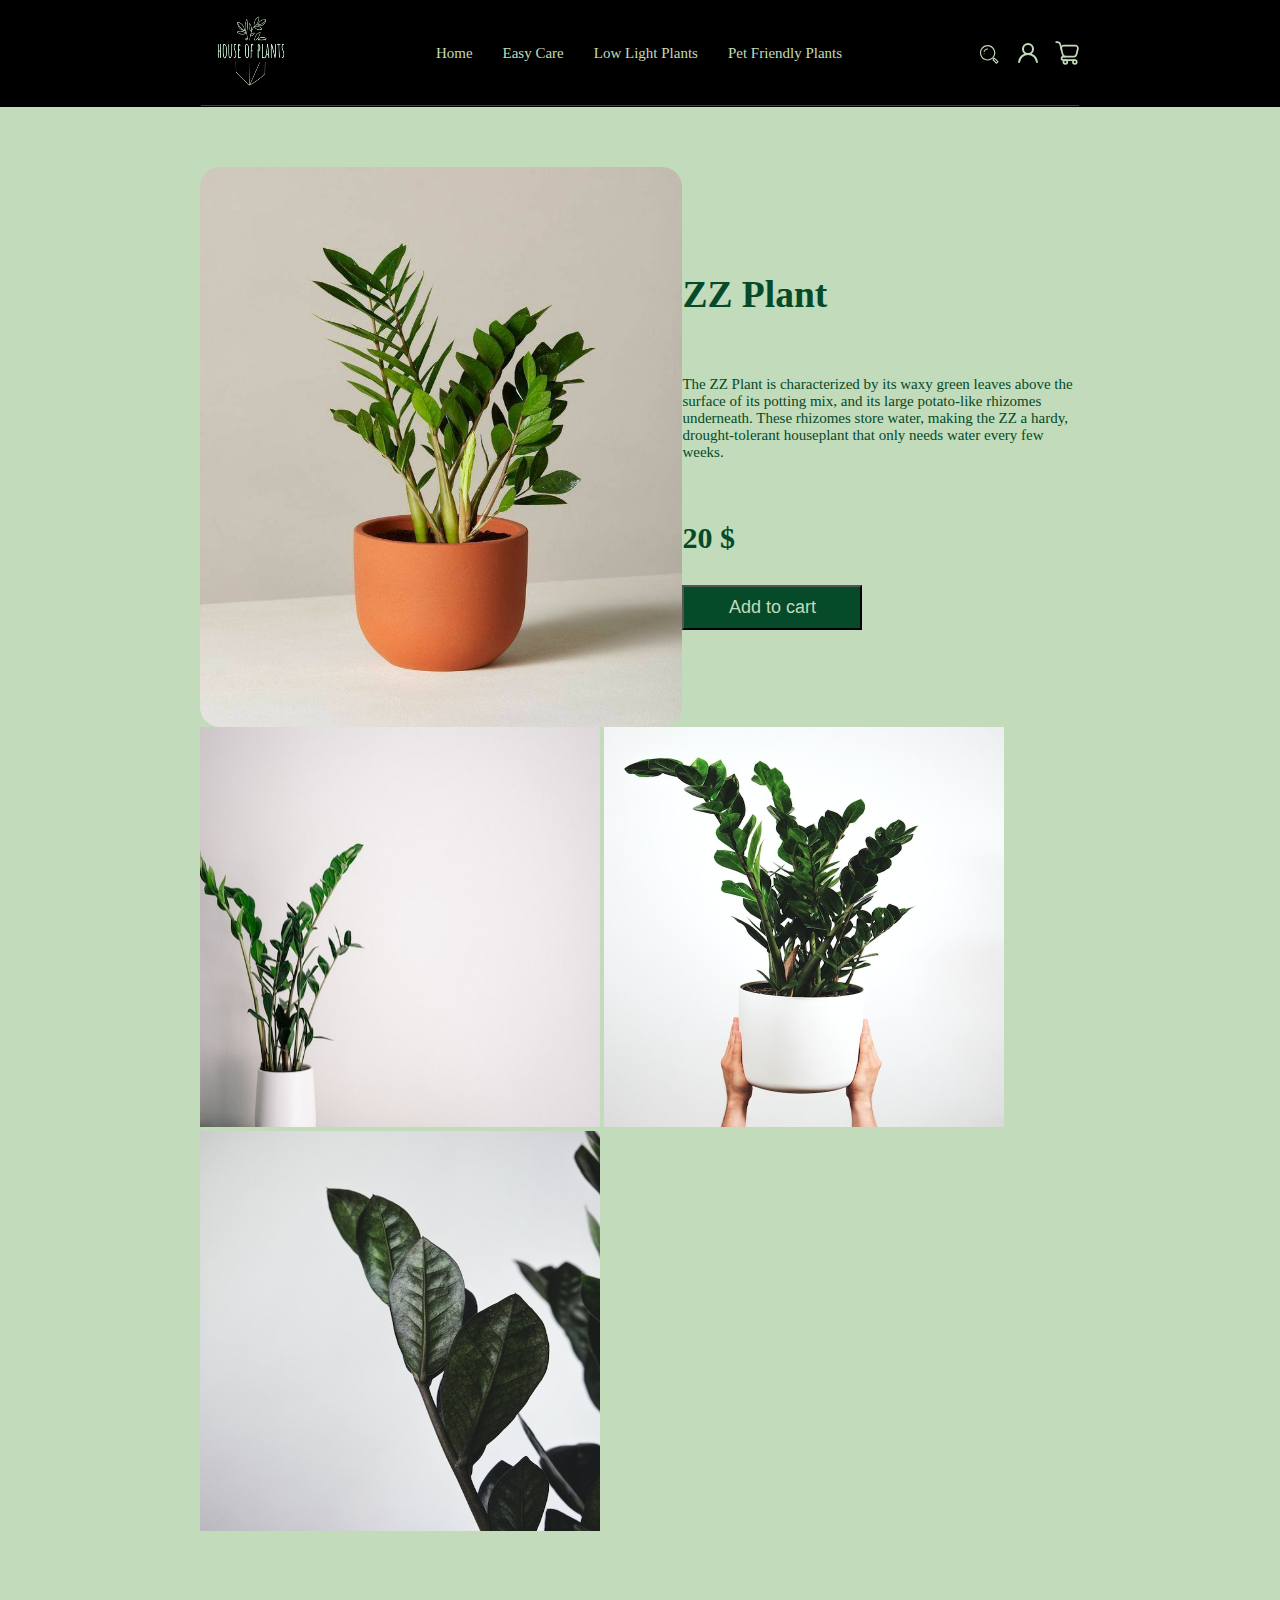
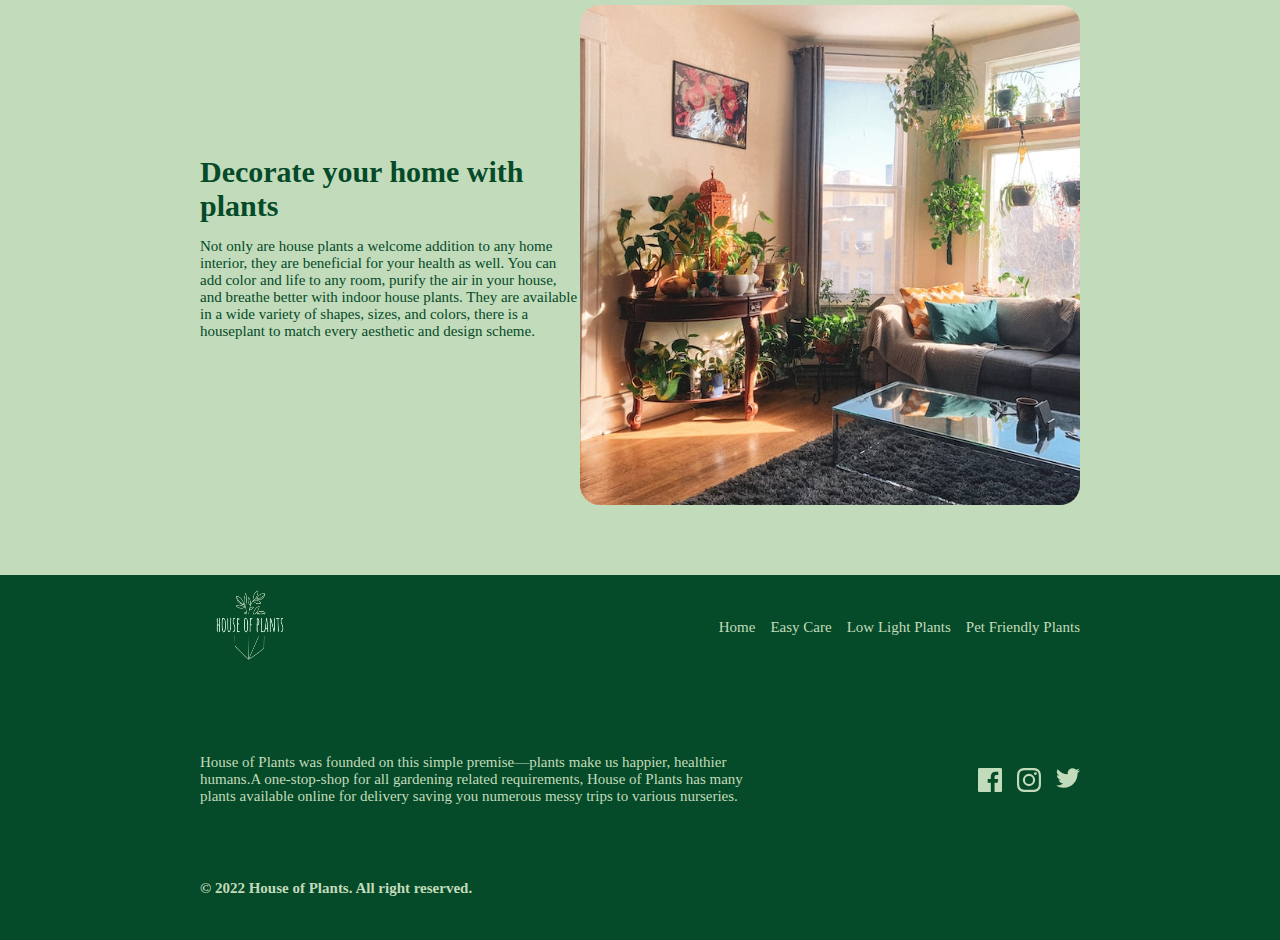
==== product.html @ 85050be7 "product page gallery to be updated" ====
<!DOCTYPE html>
<html lang="en">

<head>
    <meta charset="UTF-8">
    <meta http-equiv="X-UA-Compatible" content="IE=edge">
    <meta name="viewport" content="width=device-width, initial-scale=1.0">
    <title>House of Plants</title>
    <link rel="icon" type="image/png" sizes="32*32" href="/FINAL-PROJECT/images/icons/logo.png">
    <link href="/styles/product/product-desktop.css" rel="stylesheet" />
    <!-- <link href="tablet to be updated" rel="stylesheet" /> -->
    <!-- <link href="mobile to be updated" rel="stylesheet" /> -->
    <script async src="./javascript/productMain.js"></script>
</head>

<body>
    <section class="hero">
        <div class="container">
            <header>
                <a href="#">
                    <img class="logo" src="images/icons/logo.png" alt="logo">
                </a>
                <a href="#" class="hamburger">
                    <img src="./images/icons/icon-hamburger.svg" alt="Menu" />
                </a>
                <nav>
                    <ul>
                        <li><a href="/index.html">Home</a></li>
                        <li>Easy Care</li>
                        <li>Low Light Plants</li>
                        <li>Pet Friendly Plants</li>

                    </ul>
                </nav>
                <div class="shop">
                    <svg xmlns="http://www.w3.org/2000/svg" xmlns:xlink="http://www.w3.org/1999/xlink"
                        viewBox="0 0 24 24" width="24px" height="24px">
                        <g id="surface25410963">
                            <path
                                style=" stroke:none;fill-rule:nonzero;fill:rgb(76.078433%,85.882354%,72.941178%);fill-opacity:1;"
                                d="M 10.613281 4.050781 C 6.394531 4.050781 2.960938 7.519531 2.960938 11.773438 C 2.960938 16.050781 6.394531 19.5 10.613281 19.5 C 12.542969 19.5 14.304688 18.769531 15.65625 17.570312 L 16.085938 18 L 15.695312 18.414062 C 15.46875 18.636719 15.46875 18.992188 15.695312 19.21875 L 19.070312 22.632812 C 19.179688 22.742188 19.3125 22.800781 19.460938 22.800781 C 19.613281 22.800781 19.761719 22.742188 19.855469 22.632812 L 21.355469 21.113281 C 21.5625 20.886719 21.5625 20.53125 21.335938 20.324219 L 17.960938 16.914062 C 17.851562 16.800781 17.71875 16.742188 17.570312 16.742188 C 17.417969 16.742188 17.269531 16.800781 17.175781 16.914062 L 16.78125 17.324219 L 16.351562 16.875 C 17.53125 15.507812 18.261719 13.726562 18.261719 11.773438 C 18.261719 7.519531 14.832031 4.050781 10.613281 4.050781 Z M 10.613281 5.195312 C 14.210938 5.195312 17.136719 8.15625 17.136719 11.792969 C 17.136719 15.429688 14.210938 18.375 10.613281 18.375 C 7.011719 18.375 4.085938 15.429688 4.085938 11.792969 C 4.085938 8.15625 7.011719 5.195312 10.613281 5.195312 Z M 10.632812 7.539062 C 8.851562 7.539062 7.257812 8.679688 6.65625 10.367188 C 6.5625 10.613281 6.695312 10.914062 6.957031 10.988281 C 7.011719 11.007812 7.070312 11.023438 7.125 11.023438 C 7.332031 11.023438 7.519531 10.894531 7.59375 10.6875 C 8.042969 9.394531 9.28125 8.511719 10.632812 8.511719 C 10.894531 8.511719 11.117188 8.289062 11.117188 8.023438 C 11.117188 7.761719 10.894531 7.539062 10.632812 7.539062 Z M 7.070312 12.167969 C 6.804688 12.167969 6.582031 12.375 6.582031 12.65625 L 6.582031 12.730469 C 6.601562 12.992188 6.804688 13.21875 7.085938 13.21875 C 7.351562 13.21875 7.574219 12.992188 7.574219 12.730469 L 7.574219 12.675781 C 7.574219 12.394531 7.367188 12.167969 7.085938 12.167969 Z M 17.585938 18.113281 L 20.175781 20.738281 L 19.460938 21.449219 L 16.875 18.824219 Z M 17.585938 18.113281 " />
                        </g>
                    </svg>
                    <svg xmlns="http://www.w3.org/2000/svg" xmlns:xlink="http://www.w3.org/1999/xlink" width="24px"
                        height="24px">

                        <path fill="#c2dbba"
                            d="M15.71,12.71a6,6,0,1,0-7.42,0,10,10,0,0,0-6.22,8.18,1,1,0,0,0,2,.22,8,8,0,0,1,15.9,0,1,1,0,0,0,1,.89h.11a1,1,0,0,0,.88-1.1A10,10,0,0,0,15.71,12.71ZM12,12a4,4,0,1,1,4-4A4,4,0,0,1,12,12Z"
                            class="color000 svgShape" />

                    </svg>
                    <svg xmlns="http://www.w3.org/2000/svg" xmlns:xlink="http://www.w3.org/1999/xlink" width="24px"
                        height="24px"><svg xmlns="http://www.w3.org/2000/svg" width="24px" height="24px"
                            data-name="Layer 2" viewBox="0 0 35 35">
                            <path fill="#c2dbba"
                                d="M27.47,23.93H14.92A5.09,5.09,0,0,1,10,20L8,11.87a5.11,5.11,0,0,1,5-6.32h16.5a5.11,5.11,0,0,1,5,6.32l-2,8.15A5.1,5.1,0,0,1,27.47,23.93ZM12.94,8.05a2.62,2.62,0,0,0-2.54,3.23l2,8.15a2.6,2.6,0,0,0,2.54,2H27.47a2.6,2.6,0,0,0,2.54-2l2-8.15a2.61,2.61,0,0,0-2.54-3.23Z"
                                class="color000 svgShape" />
                            <path fill="#c2dbba"
                                d="M9.46 14a1.25 1.25 0 0 1-1.21-1L6.46 5.23A3.21 3.21 0 0 0 3.32 2.75H1.69a1.25 1.25 0 0 1 0-2.5H3.32A5.71 5.71 0 0 1 8.9 4.66l1.78 7.77a1.24 1.24 0 0 1-.93 1.5A1.43 1.43 0 0 1 9.46 14zM15.11 34.75a4 4 0 1 1 4-4A4 4 0 0 1 15.11 34.75zm0-5.54a1.52 1.52 0 1 0 1.52 1.52A1.52 1.52 0 0 0 15.11 29.21zM28.93 34.75a4 4 0 1 1 4-4A4 4 0 0 1 28.93 34.75zm0-5.54a1.52 1.52 0 1 0 1.53 1.52A1.52 1.52 0 0 0 28.93 29.21z"
                                class="color000 svgShape" />
                            <path fill="#c2dbba"
                                d="M28.93,29.21H12.27a3.89,3.89,0,1,1,0-7.78h2.65a1.25,1.25,0,1,1,0,2.5H12.27a1.39,1.39,0,1,0,0,2.78H28.93a1.25,1.25,0,0,1,0,2.5Z"
                                class="color000 svgShape" />
                        </svg></svg>

                </div>
            </header>

        </div>
    </section>
    <section class="hero-product-details">
        <div class="product-details">
            <img src="/images/product 2 zz plant/main.jpg" alt="ZZ Plant">
            <div class="details">
                <h2>ZZ Plant</h2>
                <p>The ZZ Plant is characterized by its waxy green leaves above the surface of its potting mix, and its
                    large potato-like rhizomes underneath. These rhizomes store water, making the ZZ a hardy,
                    drought-tolerant houseplant that only needs water every few weeks.</p>
                <h3>20 $</h3>
                <button>Add to cart</button>
            </div>

        </div>
        <div class="gallery">
            <img src="./images/product 2 zz plant/annie-spratt-RDE59yq9pRw-unsplash.jpg" alt="" class="Image">
            <img src="./images/product 2 zz plant/feey-1gwjE0c3PSQ-unsplash.jpg" alt="" class="Image">
            <img src="./images/product 2 zz plant/feey-h5hS_f99Vgo-unsplash.jpg" alt="" class="Image tall">
        </div>
    </section>



    <section class="shop-description">
        <div class="description">
            <h3>Decorate your home with plants</h3>
            <p>Not only are house plants a welcome addition to any home interior, they are beneficial for your health as
                well. You can add color and life to any room, purify the air in your house, and breathe better with
                indoor house plants. They are available in a wide variety of shapes, sizes, and colors, there is a
                houseplant to match every aesthetic and design scheme.</p>
        </div>
        <img src="/images/shop-description.jpg" alt="">
    </section>
    <footer>
        <div class="nav-footer">
            <a href="#">
                <img class="logo" src="images/icons/footer-logo.png" alt="logo">
            </a>

            <nav>
                <ul>
                    <li>Home</li>
                    <li>Easy Care</li>
                    <li>Low Light Plants</li>
                    <li>Pet Friendly Plants</li>

                </ul>
            </nav>
        </div>
        <section class="final-description">
            <p>House of Plants was founded on this simple premise—plants make us happier, healthier humans.A
                one-stop-shop for all gardening related requirements, House of Plants has many plants available online
                for delivery saving you numerous messy trips to various nurseries.</p>
            <div class="social">
                <svg xmlns="http://www.w3.org/2000/svg" width="24" height="24">
                    <path
                        d="M22.675 0H1.325C.593 0 0 .593 0 1.325v21.351C0 23.407.593 24 1.325 24H12.82v-9.294H9.692v-3.622h3.128V8.413c0-3.1 1.893-4.788 4.659-4.788 1.325 0 2.463.099 2.795.143v3.24l-1.918.001c-1.504 0-1.795.715-1.795 1.763v2.313h3.587l-.467 3.622h-3.12V24h6.116c.73 0 1.323-.593 1.323-1.325V1.325C24 .593 23.407 0 22.675 0z"
                        fill="#C2DBBAff" fill-rule="nonzero" />
                </svg>
                <svg xmlns="http://www.w3.org/2000/svg" width="24" height="24">
                    <path
                        d="M12 2.163c3.204 0 3.584.012 4.85.07 3.252.148 4.771 1.691 4.919 4.919.058 1.265.069 1.645.069 4.849 0 3.205-.012 3.584-.069 4.849-.149 3.225-1.664 4.771-4.919 4.919-1.266.058-1.644.07-4.85.07-3.204 0-3.584-.012-4.849-.07-3.26-.149-4.771-1.699-4.919-4.92-.058-1.265-.07-1.644-.07-4.849 0-3.204.013-3.583.07-4.849.149-3.227 1.664-4.771 4.919-4.919 1.266-.057 1.645-.069 4.849-.069zM12 0C8.741 0 8.333.014 7.053.072 2.695.272.273 2.69.073 7.052.014 8.333 0 8.741 0 12c0 3.259.014 3.668.072 4.948.2 4.358 2.618 6.78 6.98 6.98C8.333 23.986 8.741 24 12 24c3.259 0 3.668-.014 4.948-.072 4.354-.2 6.782-2.618 6.979-6.98.059-1.28.073-1.689.073-4.948 0-3.259-.014-3.667-.072-4.947-.196-4.354-2.617-6.78-6.979-6.98C15.668.014 15.259 0 12 0zm0 5.838a6.162 6.162 0 100 12.324 6.162 6.162 0 000-12.324zM12 16a4 4 0 110-8 4 4 0 010 8zm6.406-11.845a1.44 1.44 0 100 2.881 1.44 1.44 0 000-2.881z"
                        fill="#C2DBBAff" fill-rule="nonzero" />
                </svg>
                <svg xmlns="http://www.w3.org/2000/svg" width="24" height="20">
                    <path
                        d="M24 2.557a9.83 9.83 0 01-2.828.775A4.932 4.932 0 0023.337.608a9.864 9.864 0 01-3.127 1.195A4.916 4.916 0 0016.616.248c-3.179 0-5.515 2.966-4.797 6.045A13.978 13.978 0 011.671 1.149a4.93 4.93 0 001.523 6.574 4.903 4.903 0 01-2.229-.616c-.054 2.281 1.581 4.415 3.949 4.89a4.935 4.935 0 01-2.224.084 4.928 4.928 0 004.6 3.419A9.9 9.9 0 010 17.54a13.94 13.94 0 007.548 2.212c9.142 0 14.307-7.721 13.995-14.646A10.025 10.025 0 0024 2.557z"
                        fill="#C2DBBAff" fill-rule="nonzero" />
                </svg>
            </div>

        </section>
        <p class="copyright"> <strong>© 2022 House of Plants. All right reserved.</strong></p>

    </footer>


</body>

</html>
---- styles/product/product-desktop.css ----
* {
  box-sizing: border-box;
}

body {
  margin: 0;
}

html {
  font-size: 15px;
}

h1 {
  font-size: 3.5rem;
}

h2 {
  font-size: 2.5rem;
}

h3 {
  font-size: 2rem;
  margin: 0;
}

p {
  font-size: 1rem;
}

.hero {
  border: 1px solid black;
  width: 100%;
  background-color: black;
  color: #c2dbba;
}
.hero .container {
  position: relative;
  padding: 0 200px;
}
.hero .container header {
  display: flex;
  align-items: center;
  justify-content: space-between;
  border-bottom: 1px solid rgba(194, 219, 186, 0.3);
}
.hero .container header .logo {
  width: 100px;
  height: 100px;
}
.hero .container header .hamburger {
  display: none;
}
.hero .container header nav {
  display: block;
}
.hero .container header nav ul {
  list-style: none;
  display: flex;
  gap: 30px;
  justify-content: space-between;
  padding: 0;
}
.hero .container header nav ul li a {
  color: #c2dbba;
  text-decoration: none;
}
.hero .container header nav ul li a:active, .hero .container header nav ul li a:visited {
  color: #c2dbba;
}
.hero .container header .shop {
  display: flex;
  gap: 15px;
}
.hero h2 {
  color: #c2dbba;
  text-align: center;
}

.hero-product-details {
  width: 100%;
  padding-top: 60px;
  background-color: #c2dbba;
}
.hero-product-details .product-details {
  display: flex;
  justify-content: space-between;
  align-items: center;
  padding: 0 200px;
  color: #054A29;
}
.hero-product-details .product-details img {
  width: 540px;
  height: 560px;
  border-radius: 20px;
}
.hero-product-details .product-details .details {
  width: 445px;
  height: 410px;
}
.hero-product-details .product-details .details p {
  margin: 60px 0;
}
.hero-product-details .product-details .details button {
  width: 180px;
  height: 45px;
  margin-top: 15px;
  background-color: #054A29;
  color: #c2dbba;
  font-size: 1.2rem;
  margin: 30px 0;
}
.hero-product-details .gallery {
  padding: 0 200px;
  width: 100%;
  gap: 1rem;
}
.hero-product-details .gallery .Image {
  width: 400px;
  height: 400px;
}
.hero-product-details .gallery .Image.tall {
  width: 400px;
  height: 400px;
}
.hero-product-details .gallery .tall {
  grid-row: span 2/auto;
}

.shop-description {
  background-color: #c2dbba;
  padding: 70px 200px;
  display: flex;
  color: #054A29;
  align-items: center;
}
.shop-description .description {
  display: flex;
  flex-direction: column;
  justify-content: flex-start;
  align-items: flex-start;
}
.shop-description img {
  border-radius: 20px;
  width: 500px;
}

footer {
  width: 100%;
  background-color: #054A29;
  height: 365px;
  padding: 0 200px;
  color: #c2dbba;
}
footer .nav-footer {
  display: flex;
  align-items: center;
  justify-content: space-between;
}
footer .nav-footer .logo {
  width: 100px;
  height: 100px;
}
footer .nav-footer nav {
  display: block;
}
footer .nav-footer nav ul {
  list-style: none;
  display: flex;
  gap: 15px;
}
footer .final-description {
  display: flex;
  justify-content: space-between;
  text-align: center;
  align-items: center;
  margin: 60px 0;
}
footer .final-description p {
  width: 560px;
  text-align: left;
}
footer .final-description .social {
  display: flex;
  gap: 15px;
}/*# sourceMappingURL=product-desktop.css.map */
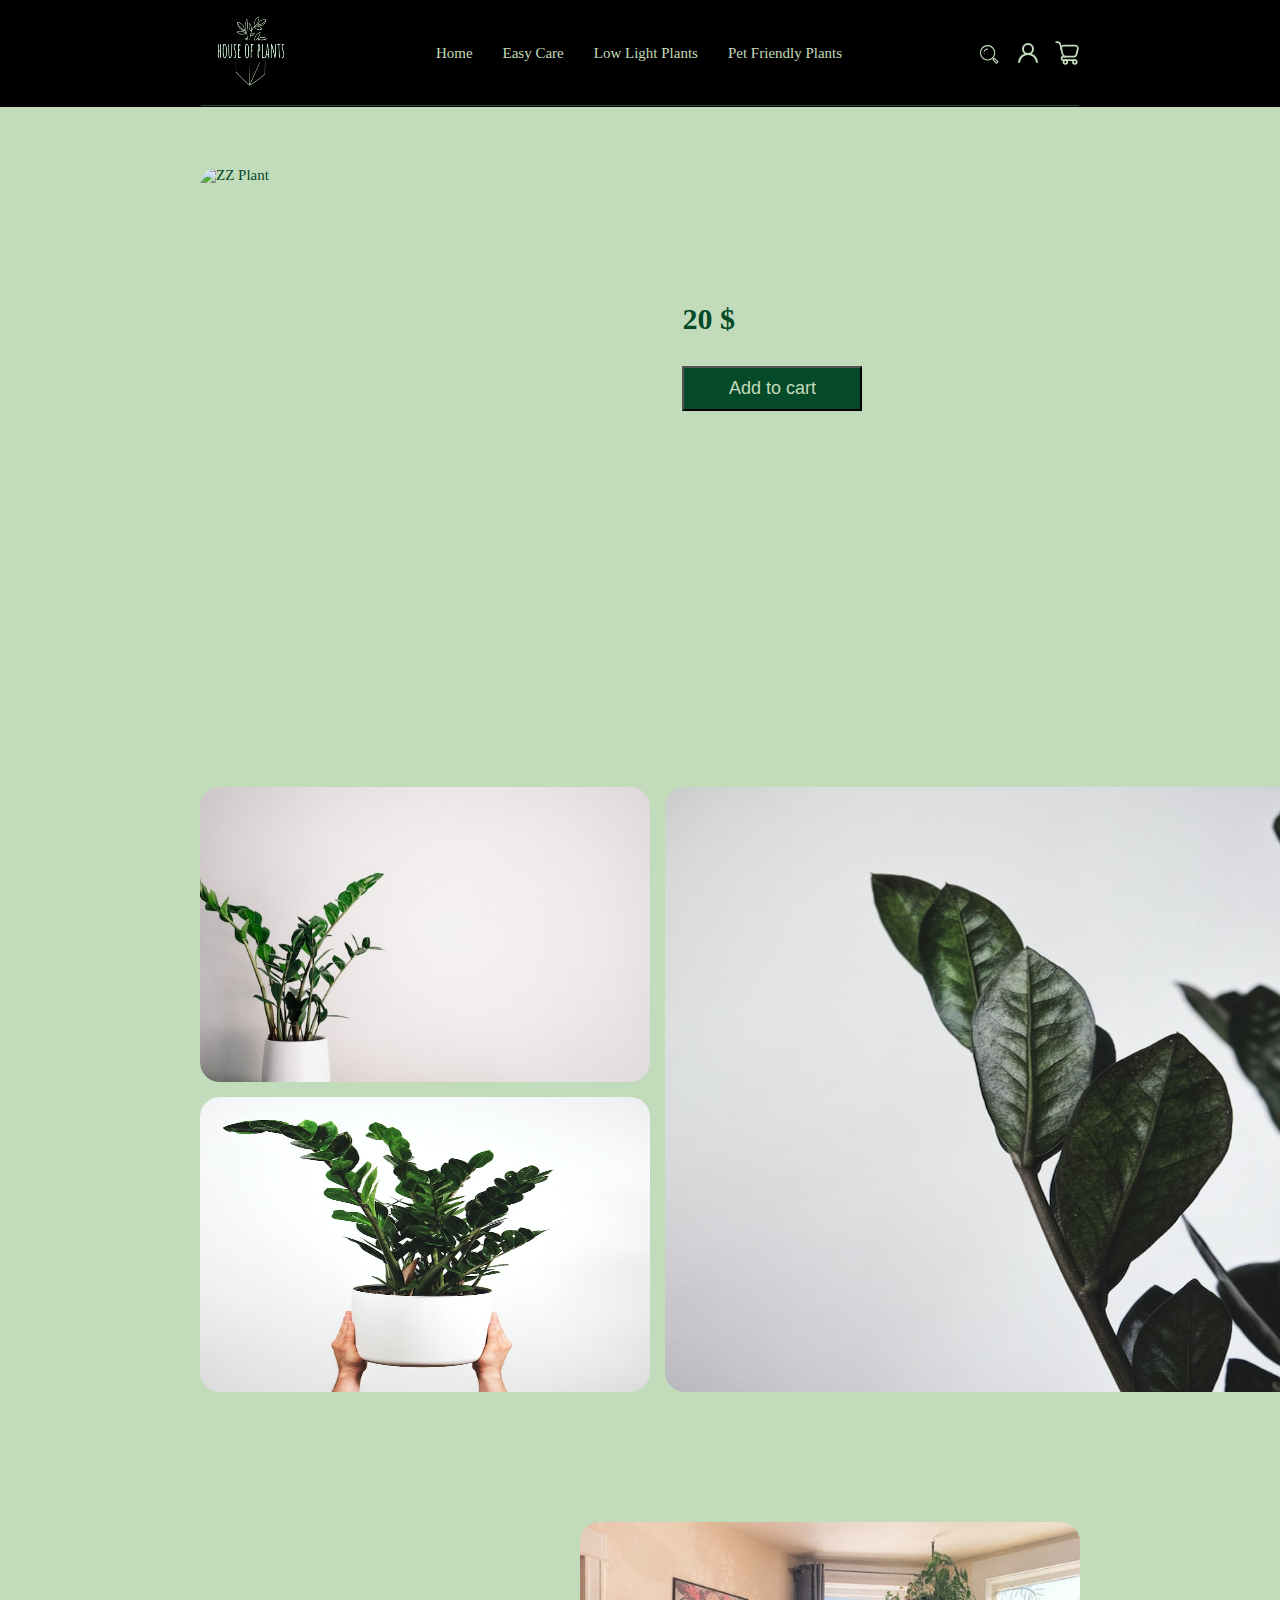
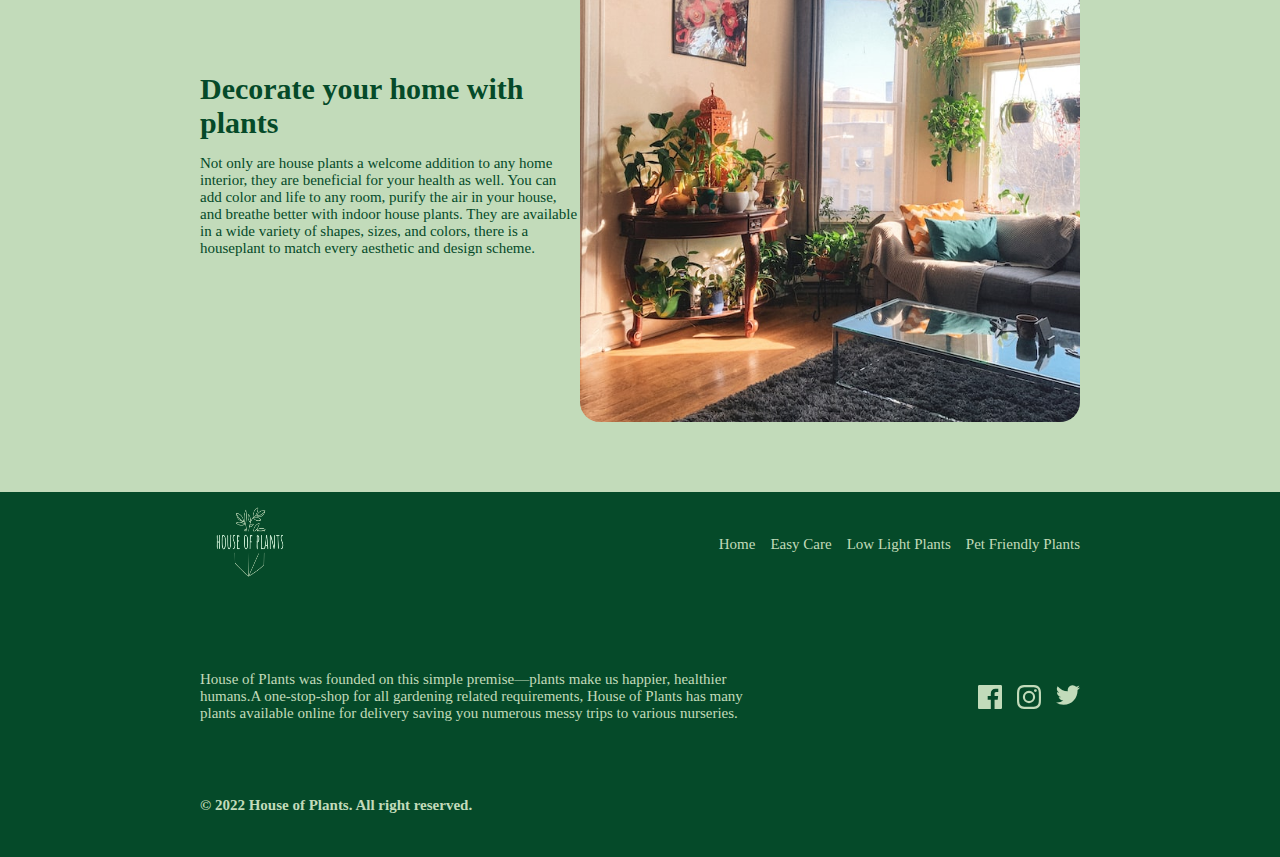
==== commit f1c57093: "product page javascript to be updated" ====
--- a/product.html
+++ b/product.html
@@ -70,18 +70,16 @@
     </section>
     <section class="hero-product-details">
         <div class="product-details">
-            <img src="/images/product 2 zz plant/main.jpg" alt="ZZ Plant">
+            <img alt="ZZ Plant" id="main-image">
             <div class="details">
-                <h2>ZZ Plant</h2>
-                <p>The ZZ Plant is characterized by its waxy green leaves above the surface of its potting mix, and its
-                    large potato-like rhizomes underneath. These rhizomes store water, making the ZZ a hardy,
-                    drought-tolerant houseplant that only needs water every few weeks.</p>
-                <h3>20 $</h3>
+                <h2 id="title"></h2>
+                <p id="description"></p>
+                <h3 id="price">20 $</h3>
                 <button>Add to cart</button>
             </div>
 
         </div>
-        <div class="gallery">
+        <div id="gallery">
             <img src="./images/product 2 zz plant/annie-spratt-RDE59yq9pRw-unsplash.jpg" alt="" class="Image">
             <img src="./images/product 2 zz plant/feey-1gwjE0c3PSQ-unsplash.jpg" alt="" class="Image">
             <img src="./images/product 2 zz plant/feey-h5hS_f99Vgo-unsplash.jpg" alt="" class="Image tall">
--- a/styles/product/product-desktop.css
+++ b/styles/product/product-desktop.css
@@ -109,21 +109,32 @@
   font-size: 1.2rem;
   margin: 30px 0;
 }
-.hero-product-details .gallery {
-  padding: 0 200px;
+.hero-product-details #gallery {
+  padding: 60px 200px;
   width: 100%;
   gap: 1rem;
+  display: grid;
+  grid-template-columns: repeat(3, 1fr);
+  grid-template-rows: repeat(2, 1fr);
 }
-.hero-product-details .gallery .Image {
-  width: 400px;
-  height: 400px;
+.hero-product-details #gallery .Image {
+  width: 450px;
+  height: 295px;
+  border-radius: 20px;
+  transition: all 500ms;
+  overflow: hidden;
 }
-.hero-product-details .gallery .Image.tall {
-  width: 400px;
-  height: 400px;
+.hero-product-details #gallery .Image.tall {
+  width: 650px;
+  height: 605px;
 }
-.hero-product-details .gallery .tall {
-  grid-row: span 2/auto;
+.hero-product-details #gallery .Image:hover {
+  box-shadow: rgba(2, 8, 20, 0.1) 0px 0.35em 1.175em, rgba(2, 8, 20, 0.08) 0px 0.175em 0.5em;
+  transform: translateY(-10px) scale(1.1);
+}
+.hero-product-details #gallery .tall {
+  grid-column: 2/span 2;
+  grid-row: 1/span 2;
 }
 
 .shop-description {
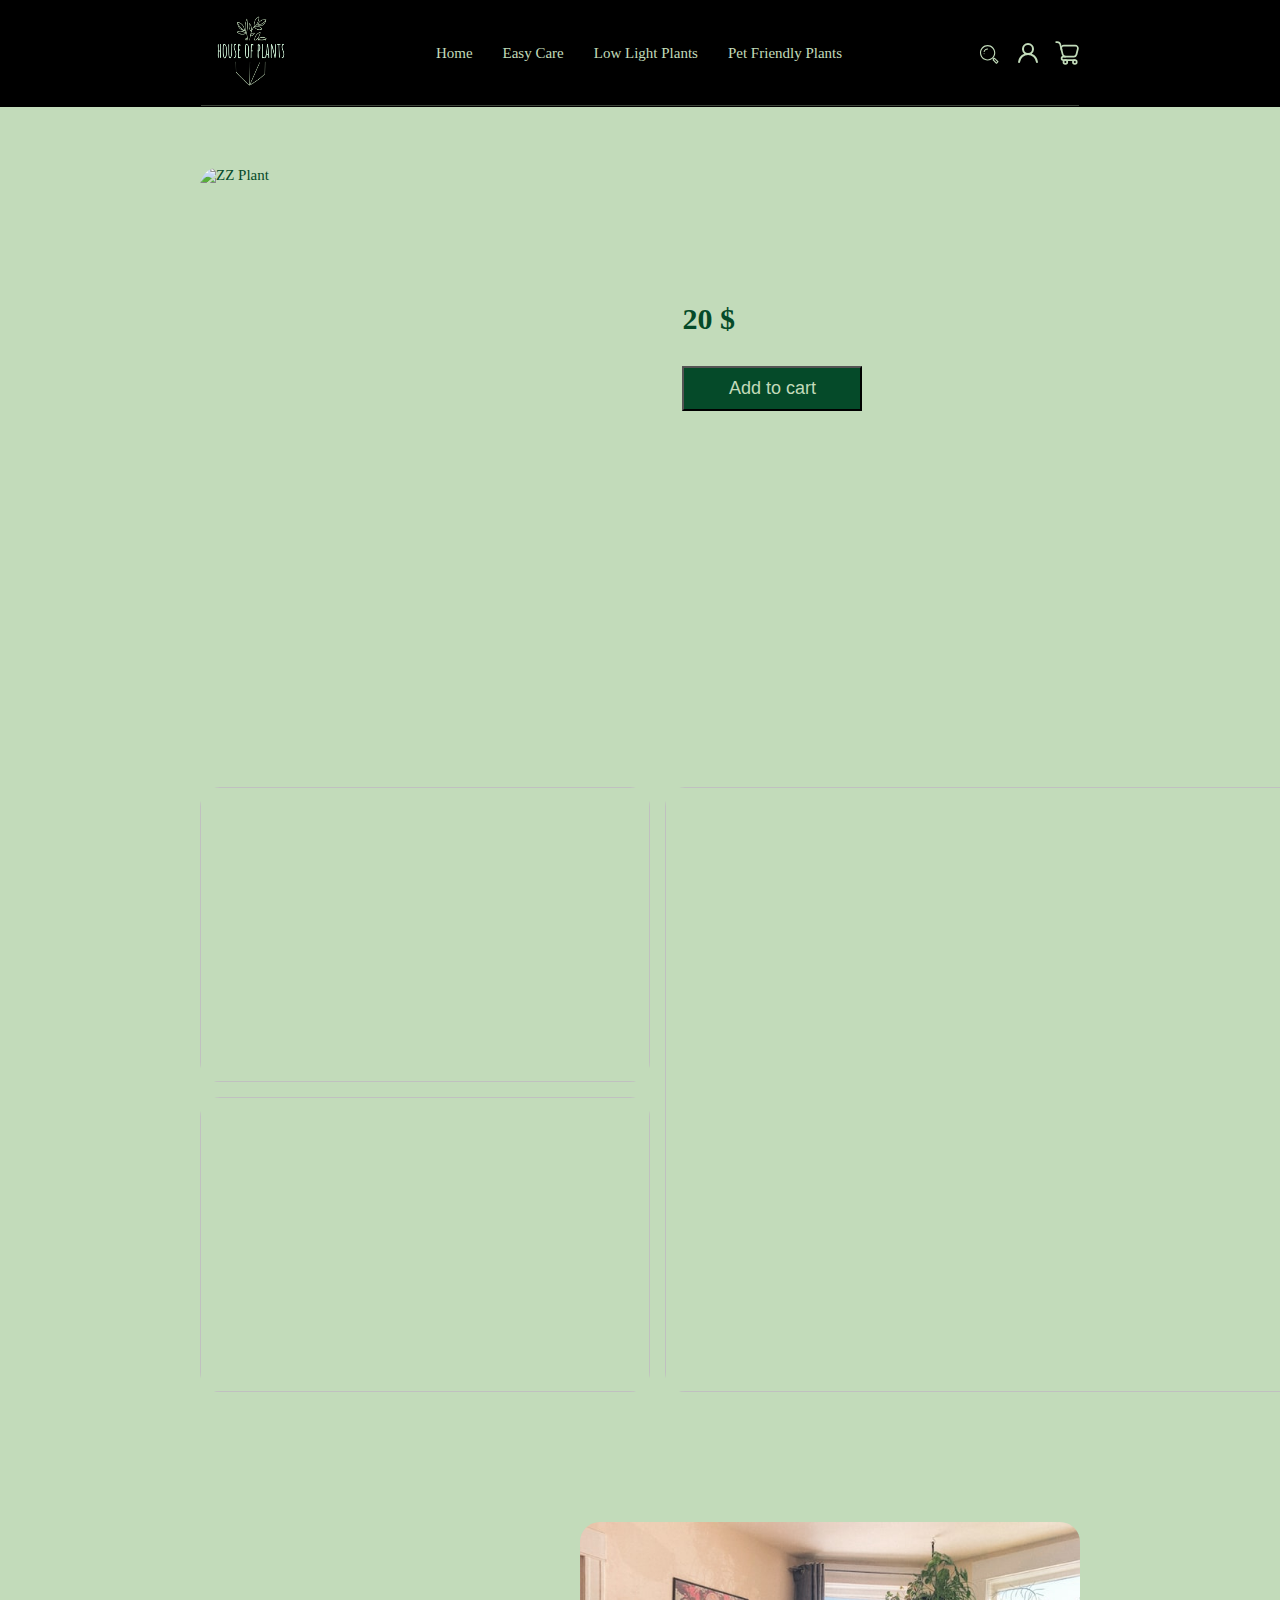
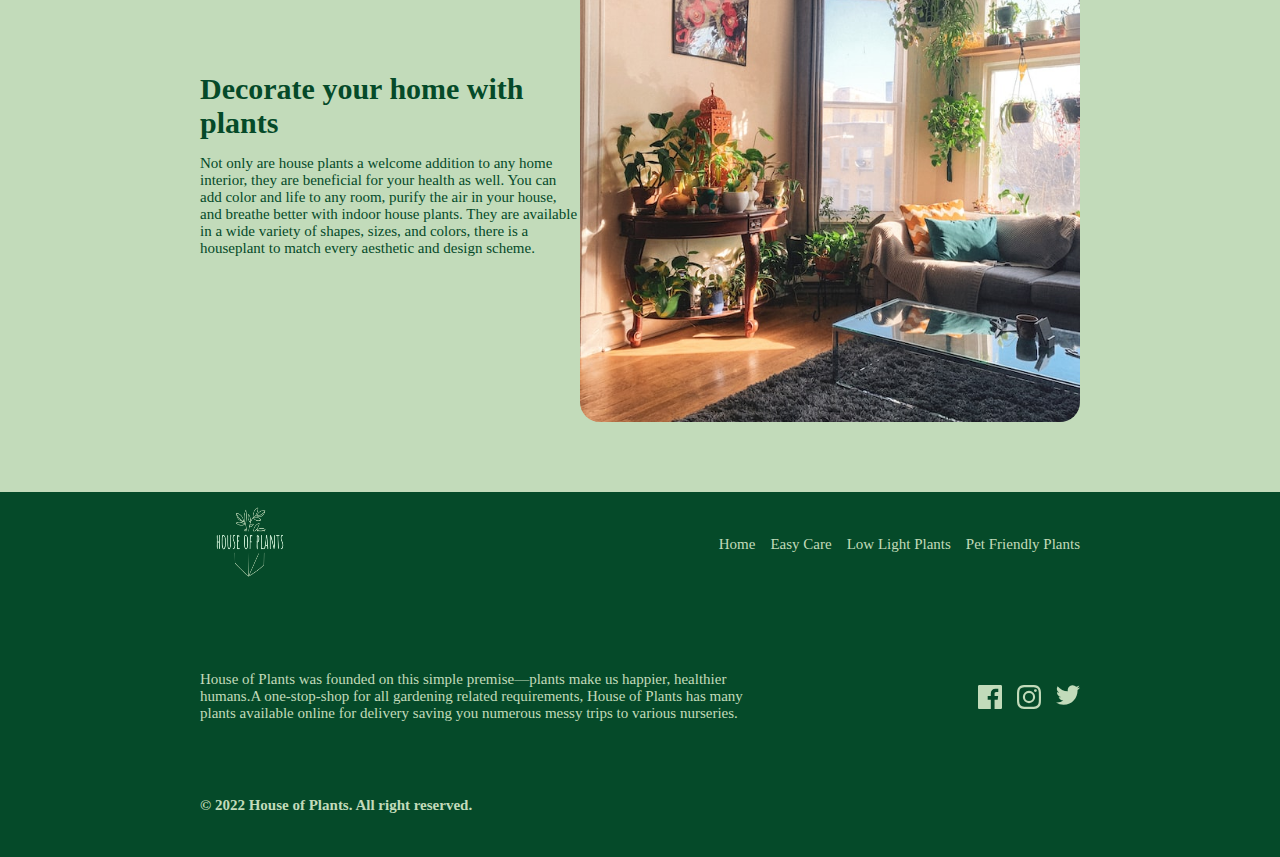
==== commit 496f1afd: "product list objects updated" ====
--- a/product.html
+++ b/product.html
@@ -80,9 +80,9 @@
 
         </div>
         <div id="gallery">
-            <img src="./images/product 2 zz plant/annie-spratt-RDE59yq9pRw-unsplash.jpg" alt="" class="Image">
-            <img src="./images/product 2 zz plant/feey-1gwjE0c3PSQ-unsplash.jpg" alt="" class="Image">
-            <img src="./images/product 2 zz plant/feey-h5hS_f99Vgo-unsplash.jpg" alt="" class="Image tall">
+            <img  alt="" id="gallery1">
+            <img  alt="" id="gallery2">
+            <img  alt="" id="gallery3" class="tall">
         </div>
     </section>
 
--- a/styles/product/product-desktop.css
+++ b/styles/product/product-desktop.css
@@ -117,18 +117,20 @@
   grid-template-columns: repeat(3, 1fr);
   grid-template-rows: repeat(2, 1fr);
 }
-.hero-product-details #gallery .Image {
+.hero-product-details #gallery img {
   width: 450px;
   height: 295px;
+  -o-object-fit: cover;
+     object-fit: cover;
   border-radius: 20px;
   transition: all 500ms;
   overflow: hidden;
 }
-.hero-product-details #gallery .Image.tall {
+.hero-product-details #gallery img.tall {
   width: 650px;
   height: 605px;
 }
-.hero-product-details #gallery .Image:hover {
+.hero-product-details #gallery img:hover {
   box-shadow: rgba(2, 8, 20, 0.1) 0px 0.35em 1.175em, rgba(2, 8, 20, 0.08) 0px 0.175em 0.5em;
   transform: translateY(-10px) scale(1.1);
 }
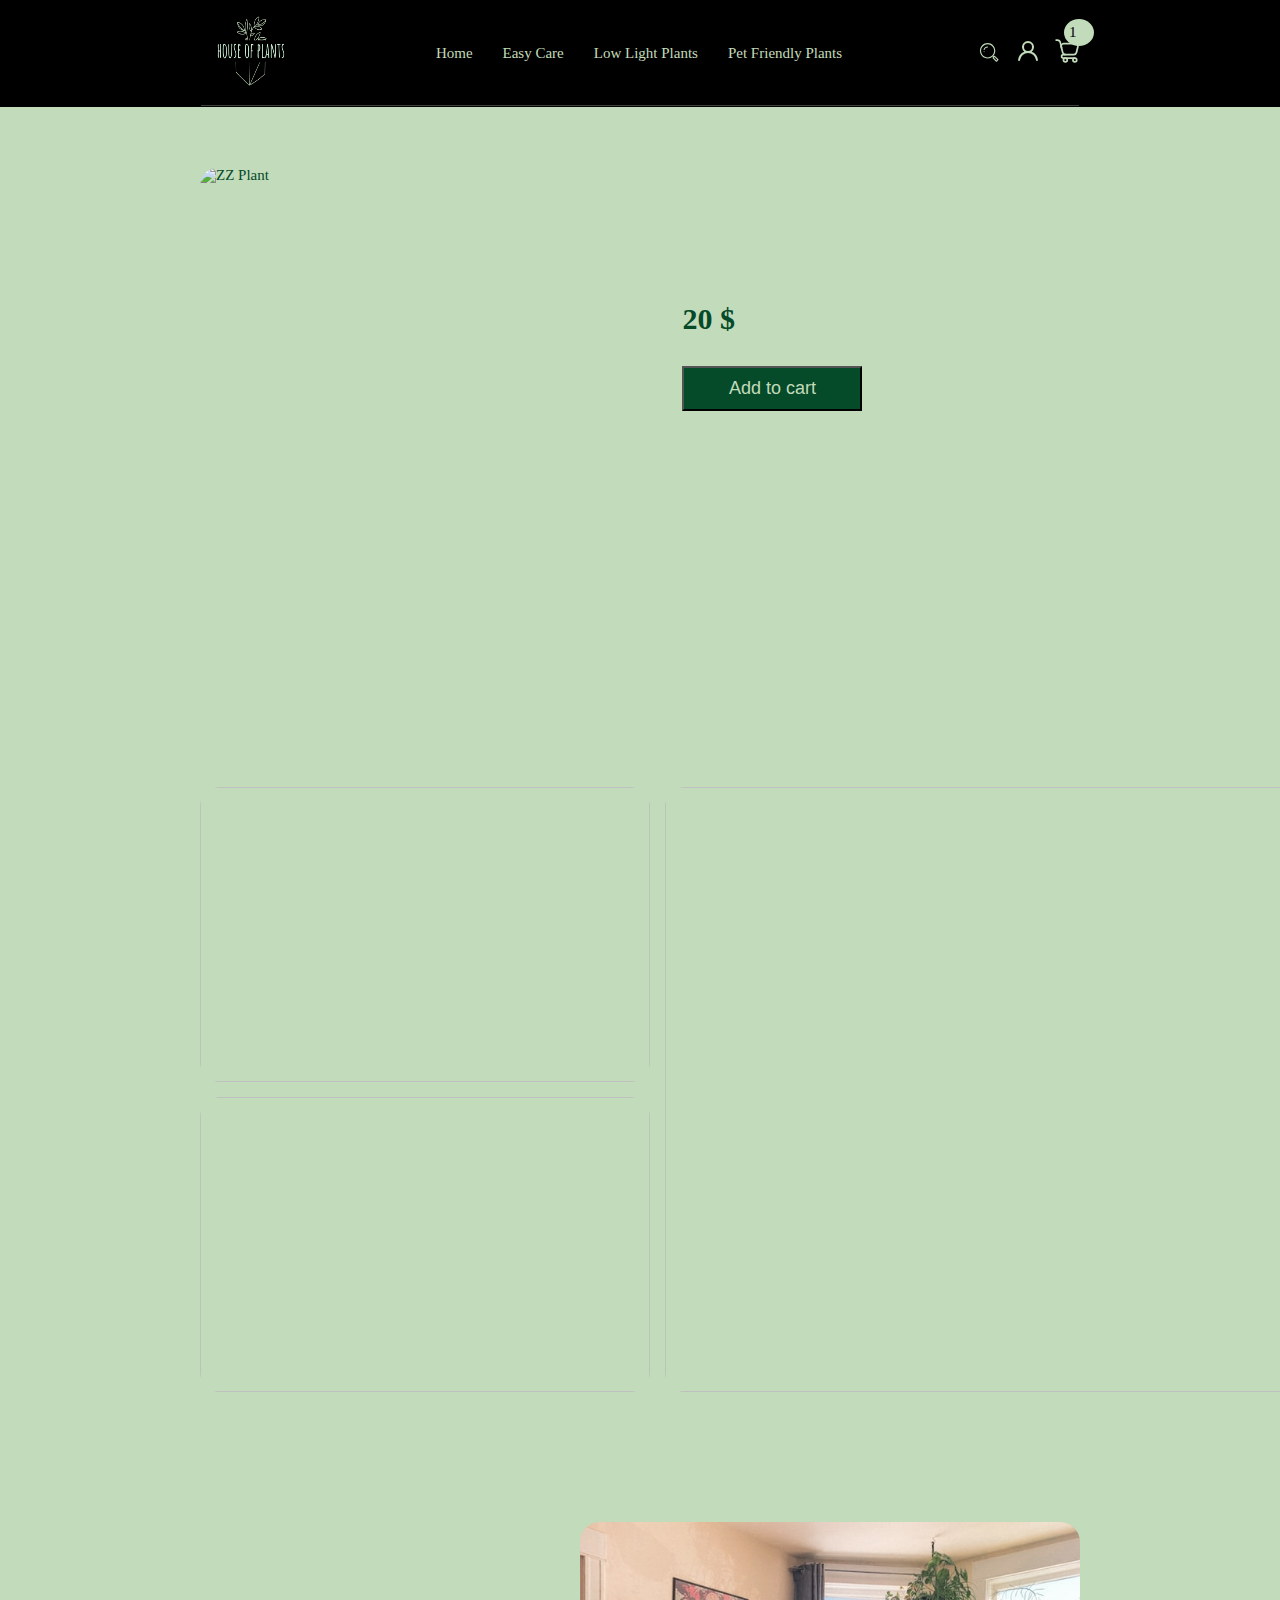
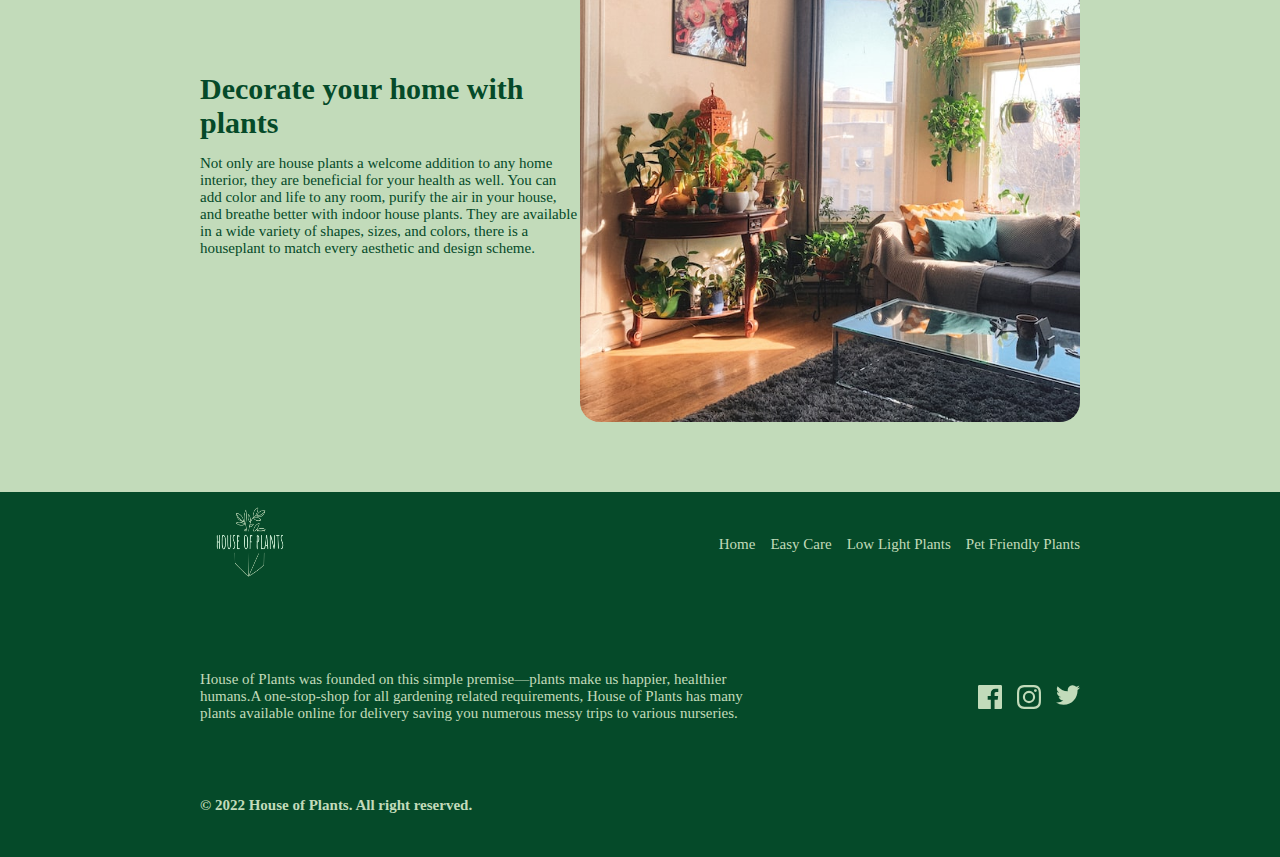
==== commit 4d4c2ad3: "shopping cart in progress" ====
--- a/product.html
+++ b/product.html
@@ -10,6 +10,7 @@
     <link href="/styles/product/product-desktop.css" rel="stylesheet" />
     <!-- <link href="tablet to be updated" rel="stylesheet" /> -->
     <!-- <link href="mobile to be updated" rel="stylesheet" /> -->
+    <script async src="/javascript/common.js"></script>
     <script async src="./javascript/productMain.js"></script>
 </head>
 
@@ -49,20 +50,22 @@
                             class="color000 svgShape" />
 
                     </svg>
-                    <svg xmlns="http://www.w3.org/2000/svg" xmlns:xlink="http://www.w3.org/1999/xlink" width="24px"
-                        height="24px"><svg xmlns="http://www.w3.org/2000/svg" width="24px" height="24px"
-                            data-name="Layer 2" viewBox="0 0 35 35">
-                            <path fill="#c2dbba"
-                                d="M27.47,23.93H14.92A5.09,5.09,0,0,1,10,20L8,11.87a5.11,5.11,0,0,1,5-6.32h16.5a5.11,5.11,0,0,1,5,6.32l-2,8.15A5.1,5.1,0,0,1,27.47,23.93ZM12.94,8.05a2.62,2.62,0,0,0-2.54,3.23l2,8.15a2.6,2.6,0,0,0,2.54,2H27.47a2.6,2.6,0,0,0,2.54-2l2-8.15a2.61,2.61,0,0,0-2.54-3.23Z"
-                                class="color000 svgShape" />
-                            <path fill="#c2dbba"
-                                d="M9.46 14a1.25 1.25 0 0 1-1.21-1L6.46 5.23A3.21 3.21 0 0 0 3.32 2.75H1.69a1.25 1.25 0 0 1 0-2.5H3.32A5.71 5.71 0 0 1 8.9 4.66l1.78 7.77a1.24 1.24 0 0 1-.93 1.5A1.43 1.43 0 0 1 9.46 14zM15.11 34.75a4 4 0 1 1 4-4A4 4 0 0 1 15.11 34.75zm0-5.54a1.52 1.52 0 1 0 1.52 1.52A1.52 1.52 0 0 0 15.11 29.21zM28.93 34.75a4 4 0 1 1 4-4A4 4 0 0 1 28.93 34.75zm0-5.54a1.52 1.52 0 1 0 1.53 1.52A1.52 1.52 0 0 0 28.93 29.21z"
-                                class="color000 svgShape" />
-                            <path fill="#c2dbba"
-                                d="M28.93,29.21H12.27a3.89,3.89,0,1,1,0-7.78h2.65a1.25,1.25,0,1,1,0,2.5H12.27a1.39,1.39,0,1,0,0,2.78H28.93a1.25,1.25,0,0,1,0,2.5Z"
-                                class="color000 svgShape" />
-                        </svg></svg>
-
+                    <div class="shopping-cart">
+                        <svg xmlns="http://www.w3.org/2000/svg" xmlns:xlink="http://www.w3.org/1999/xlink" width="24px"
+                            height="24px"><svg xmlns="http://www.w3.org/2000/svg" width="24px" height="24px"
+                                data-name="Layer 2" viewBox="0 0 35 35">
+                                <path fill="#c2dbba"
+                                    d="M27.47,23.93H14.92A5.09,5.09,0,0,1,10,20L8,11.87a5.11,5.11,0,0,1,5-6.32h16.5a5.11,5.11,0,0,1,5,6.32l-2,8.15A5.1,5.1,0,0,1,27.47,23.93ZM12.94,8.05a2.62,2.62,0,0,0-2.54,3.23l2,8.15a2.6,2.6,0,0,0,2.54,2H27.47a2.6,2.6,0,0,0,2.54-2l2-8.15a2.61,2.61,0,0,0-2.54-3.23Z"
+                                    class="color000 svgShape" />
+                                <path fill="#c2dbba"
+                                    d="M9.46 14a1.25 1.25 0 0 1-1.21-1L6.46 5.23A3.21 3.21 0 0 0 3.32 2.75H1.69a1.25 1.25 0 0 1 0-2.5H3.32A5.71 5.71 0 0 1 8.9 4.66l1.78 7.77a1.24 1.24 0 0 1-.93 1.5A1.43 1.43 0 0 1 9.46 14zM15.11 34.75a4 4 0 1 1 4-4A4 4 0 0 1 15.11 34.75zm0-5.54a1.52 1.52 0 1 0 1.52 1.52A1.52 1.52 0 0 0 15.11 29.21zM28.93 34.75a4 4 0 1 1 4-4A4 4 0 0 1 28.93 34.75zm0-5.54a1.52 1.52 0 1 0 1.53 1.52A1.52 1.52 0 0 0 28.93 29.21z"
+                                    class="color000 svgShape" />
+                                <path fill="#c2dbba"
+                                    d="M28.93,29.21H12.27a3.89,3.89,0,1,1,0-7.78h2.65a1.25,1.25,0,1,1,0,2.5H12.27a1.39,1.39,0,1,0,0,2.78H28.93a1.25,1.25,0,0,1,0,2.5Z"
+                                    class="color000 svgShape" />
+                            </svg></svg>
+                            <div class="item-count hide">1</div>
+                    </div>
                 </div>
             </header>
 
@@ -75,14 +78,14 @@
                 <h2 id="title"></h2>
                 <p id="description"></p>
                 <h3 id="price">20 $</h3>
-                <button>Add to cart</button>
+                <button id="add-cart">Add to cart</button>
             </div>
 
         </div>
         <div id="gallery">
-            <img  alt="" id="gallery1">
-            <img  alt="" id="gallery2">
-            <img  alt="" id="gallery3" class="tall">
+            <img alt="" id="gallery1">
+            <img alt="" id="gallery2">
+            <img alt="" id="gallery3" class="tall">
         </div>
     </section>
 
--- a/styles/product/product-desktop.css
+++ b/styles/product/product-desktop.css
@@ -70,6 +70,19 @@
 .hero .container header .shop {
   display: flex;
   gap: 15px;
+}
+.hero .container header .shop .shopping-cart {
+  position: relative;
+}
+.hero .container header .shop .shopping-cart .item-count {
+  position: absolute;
+  color: black;
+  border-radius: 50%;
+  background-color: #c2dbba;
+  padding: 5px;
+  top: -20px;
+  right: -15px;
+  min-width: 30px;
 }
 .hero h2 {
   color: #c2dbba;
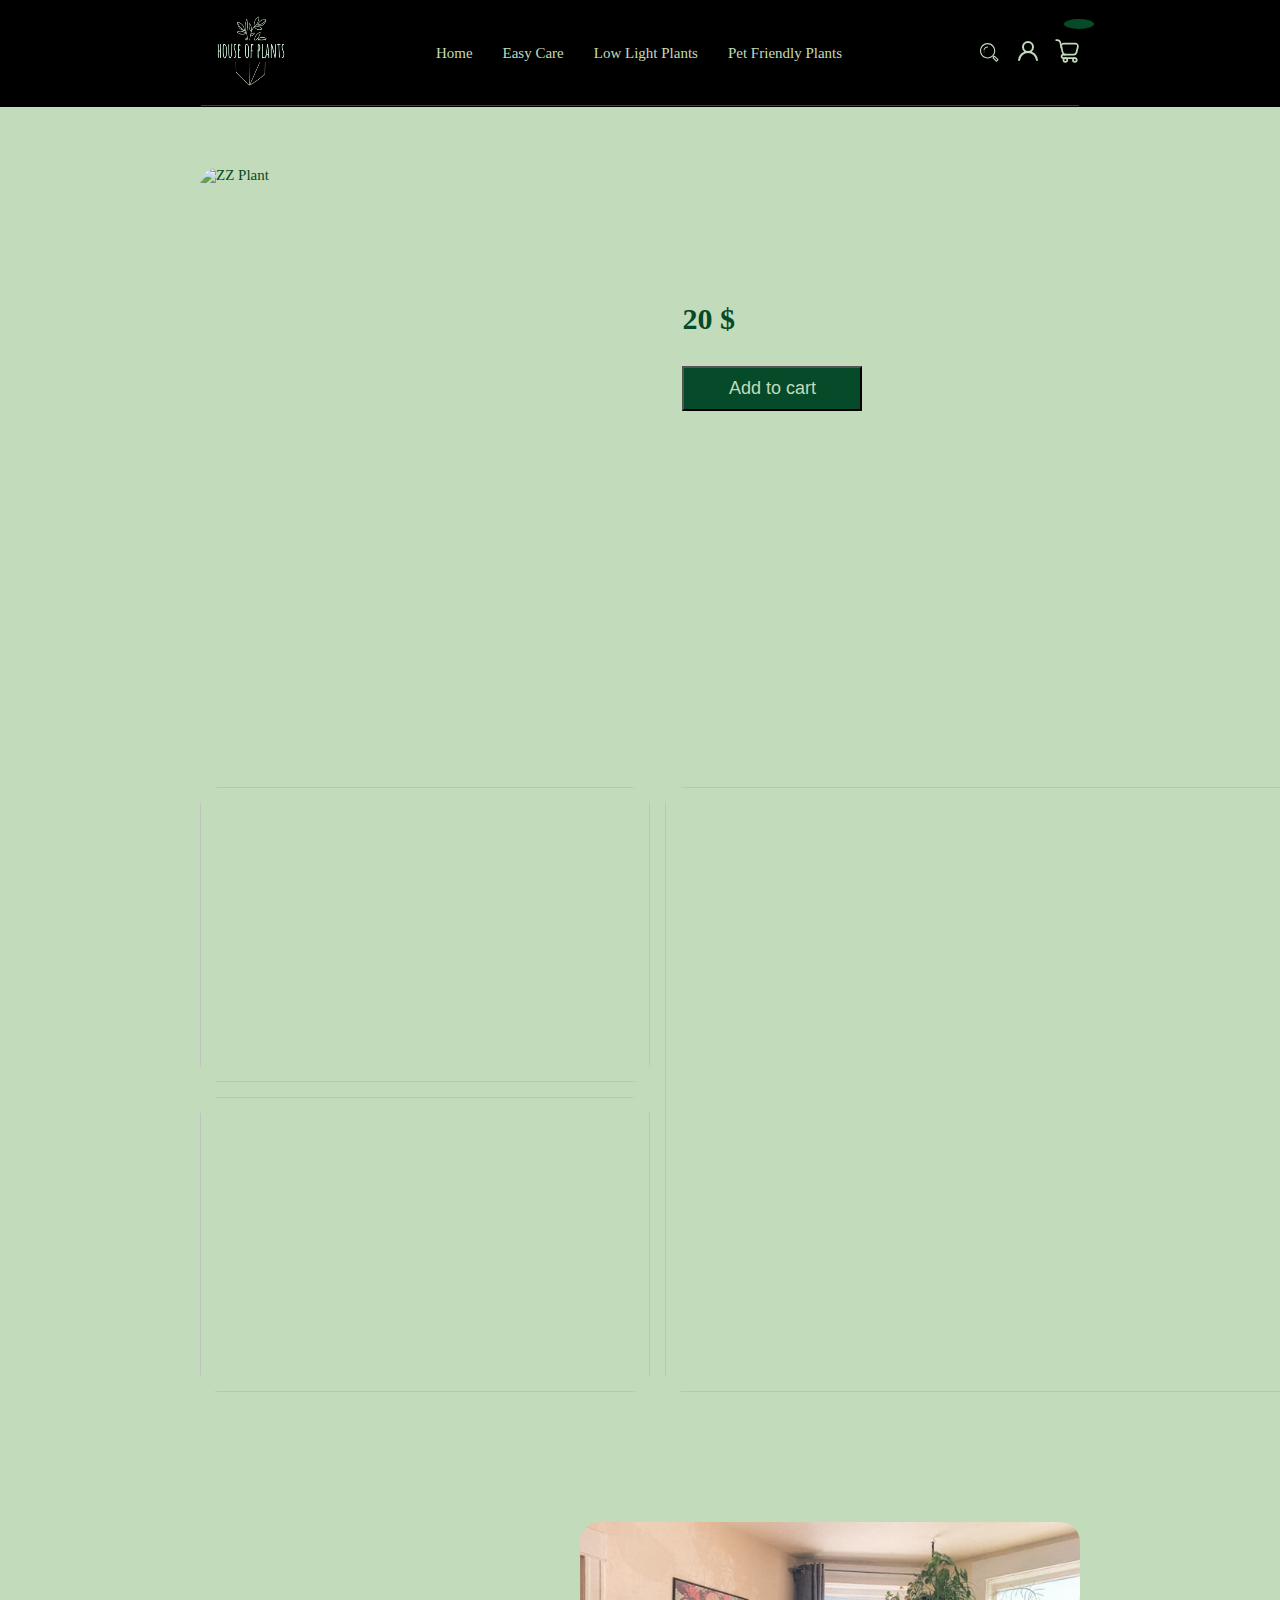
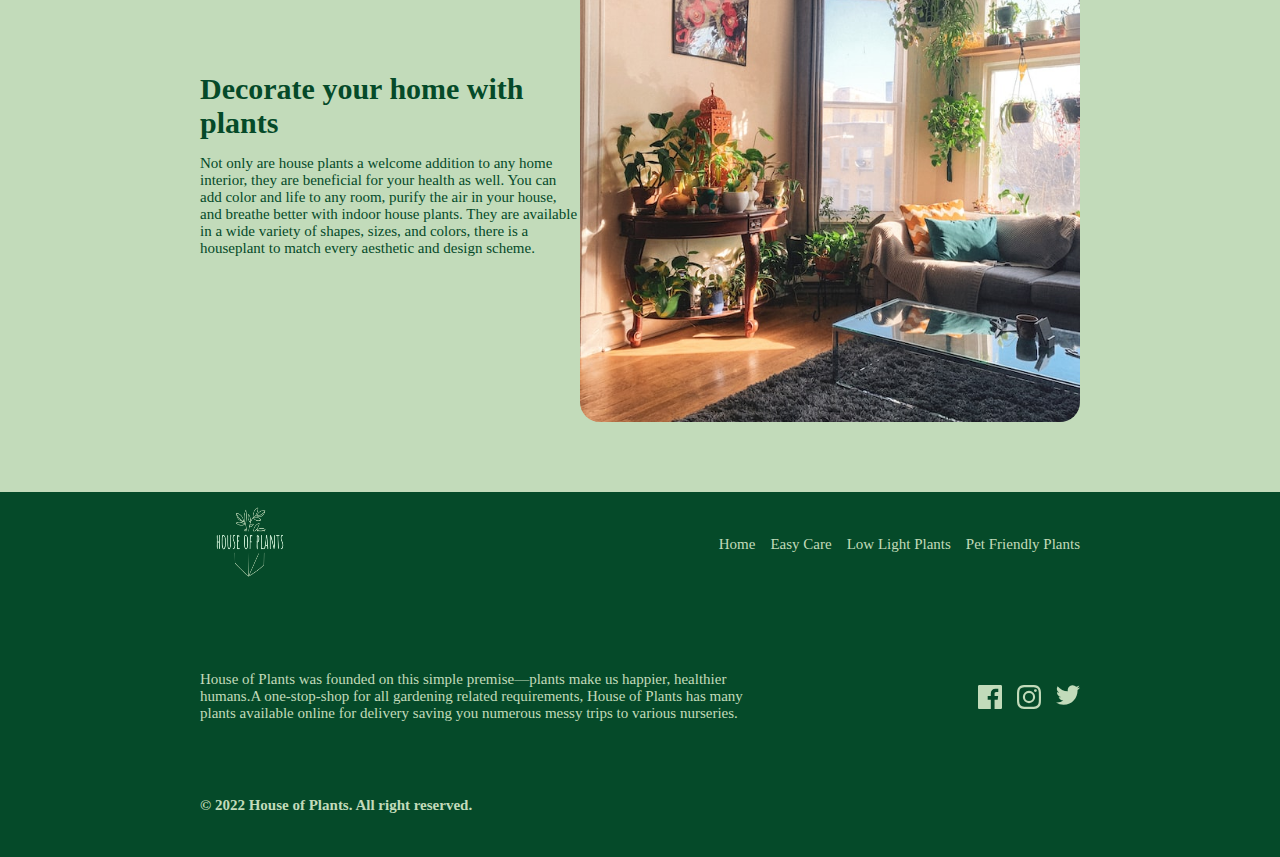
==== commit 4220677e: "cart container to be updated" ====
--- a/product.html
+++ b/product.html
@@ -64,7 +64,7 @@
                                     d="M28.93,29.21H12.27a3.89,3.89,0,1,1,0-7.78h2.65a1.25,1.25,0,1,1,0,2.5H12.27a1.39,1.39,0,1,0,0,2.78H28.93a1.25,1.25,0,0,1,0,2.5Z"
                                     class="color000 svgShape" />
                             </svg></svg>
-                            <div class="item-count hide">1</div>
+                            <div class="item-count hide">0</div>
                     </div>
                 </div>
             </header>
--- a/styles/product/product-desktop.css
+++ b/styles/product/product-desktop.css
@@ -78,11 +78,16 @@
   position: absolute;
   color: black;
   border-radius: 50%;
-  background-color: #c2dbba;
+  background-color: #054A29;
+  color: #c2dbba;
+  text-align: center;
   padding: 5px;
   top: -20px;
   right: -15px;
   min-width: 30px;
+}
+.hero .container header .shop .shopping-cart .item-count.hide {
+  display: none;
 }
 .hero h2 {
   color: #c2dbba;
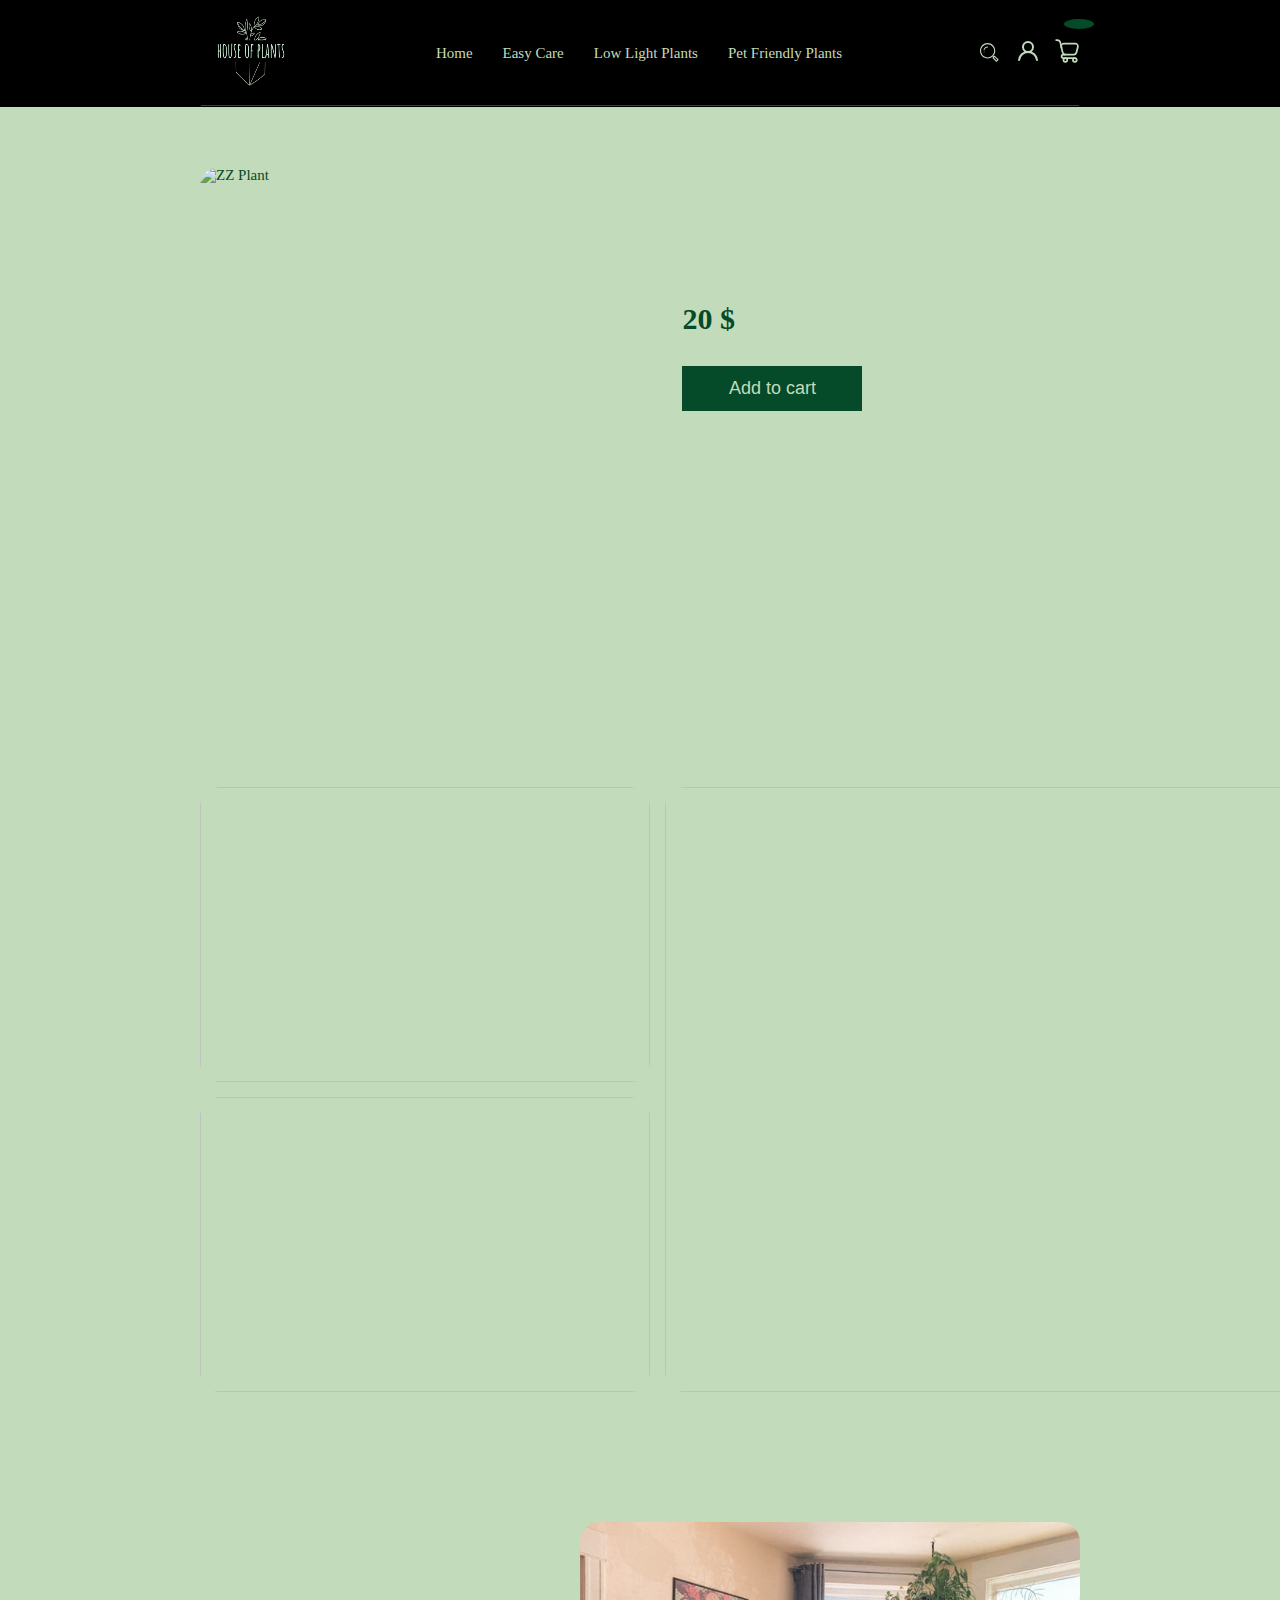
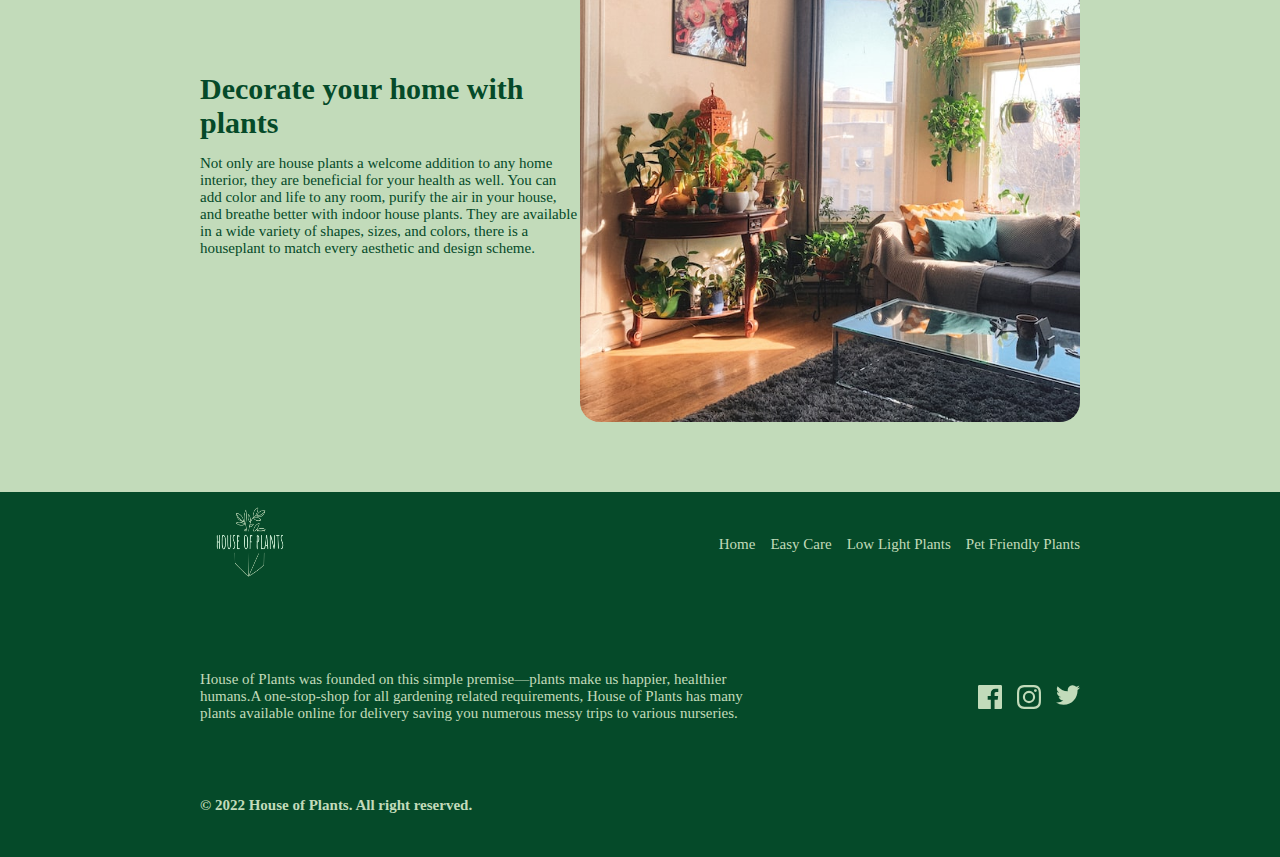
==== commit 53e7faa2: "cart buttons to be updated, error//the button works only on first li on product page, button from ca" ====
--- a/product.html
+++ b/product.html
@@ -18,7 +18,7 @@
     <section class="hero">
         <div class="container">
             <header>
-                <a href="#">
+                <a href="/index.html">
                     <img class="logo" src="images/icons/logo.png" alt="logo">
                 </a>
                 <a href="#" class="hamburger">
@@ -34,14 +34,14 @@
                     </ul>
                 </nav>
                 <div class="shop">
-                    <svg xmlns="http://www.w3.org/2000/svg" xmlns:xlink="http://www.w3.org/1999/xlink"
-                        viewBox="0 0 24 24" width="24px" height="24px">
-                        <g id="surface25410963">
-                            <path
-                                style=" stroke:none;fill-rule:nonzero;fill:rgb(76.078433%,85.882354%,72.941178%);fill-opacity:1;"
-                                d="M 10.613281 4.050781 C 6.394531 4.050781 2.960938 7.519531 2.960938 11.773438 C 2.960938 16.050781 6.394531 19.5 10.613281 19.5 C 12.542969 19.5 14.304688 18.769531 15.65625 17.570312 L 16.085938 18 L 15.695312 18.414062 C 15.46875 18.636719 15.46875 18.992188 15.695312 19.21875 L 19.070312 22.632812 C 19.179688 22.742188 19.3125 22.800781 19.460938 22.800781 C 19.613281 22.800781 19.761719 22.742188 19.855469 22.632812 L 21.355469 21.113281 C 21.5625 20.886719 21.5625 20.53125 21.335938 20.324219 L 17.960938 16.914062 C 17.851562 16.800781 17.71875 16.742188 17.570312 16.742188 C 17.417969 16.742188 17.269531 16.800781 17.175781 16.914062 L 16.78125 17.324219 L 16.351562 16.875 C 17.53125 15.507812 18.261719 13.726562 18.261719 11.773438 C 18.261719 7.519531 14.832031 4.050781 10.613281 4.050781 Z M 10.613281 5.195312 C 14.210938 5.195312 17.136719 8.15625 17.136719 11.792969 C 17.136719 15.429688 14.210938 18.375 10.613281 18.375 C 7.011719 18.375 4.085938 15.429688 4.085938 11.792969 C 4.085938 8.15625 7.011719 5.195312 10.613281 5.195312 Z M 10.632812 7.539062 C 8.851562 7.539062 7.257812 8.679688 6.65625 10.367188 C 6.5625 10.613281 6.695312 10.914062 6.957031 10.988281 C 7.011719 11.007812 7.070312 11.023438 7.125 11.023438 C 7.332031 11.023438 7.519531 10.894531 7.59375 10.6875 C 8.042969 9.394531 9.28125 8.511719 10.632812 8.511719 C 10.894531 8.511719 11.117188 8.289062 11.117188 8.023438 C 11.117188 7.761719 10.894531 7.539062 10.632812 7.539062 Z M 7.070312 12.167969 C 6.804688 12.167969 6.582031 12.375 6.582031 12.65625 L 6.582031 12.730469 C 6.601562 12.992188 6.804688 13.21875 7.085938 13.21875 C 7.351562 13.21875 7.574219 12.992188 7.574219 12.730469 L 7.574219 12.675781 C 7.574219 12.394531 7.367188 12.167969 7.085938 12.167969 Z M 17.585938 18.113281 L 20.175781 20.738281 L 19.460938 21.449219 L 16.875 18.824219 Z M 17.585938 18.113281 " />
-                        </g>
-                    </svg>
+                    <a href="/index.html"><svg xmlns="http://www.w3.org/2000/svg"
+                            xmlns:xlink="http://www.w3.org/1999/xlink" viewBox="0 0 24 24" width="24px" height="24px">
+                            <g id="surface25410963">
+                                <path
+                                    style=" stroke:none;fill-rule:nonzero;fill:rgb(76.078433%,85.882354%,72.941178%);fill-opacity:1;"
+                                    d="M 10.613281 4.050781 C 6.394531 4.050781 2.960938 7.519531 2.960938 11.773438 C 2.960938 16.050781 6.394531 19.5 10.613281 19.5 C 12.542969 19.5 14.304688 18.769531 15.65625 17.570312 L 16.085938 18 L 15.695312 18.414062 C 15.46875 18.636719 15.46875 18.992188 15.695312 19.21875 L 19.070312 22.632812 C 19.179688 22.742188 19.3125 22.800781 19.460938 22.800781 C 19.613281 22.800781 19.761719 22.742188 19.855469 22.632812 L 21.355469 21.113281 C 21.5625 20.886719 21.5625 20.53125 21.335938 20.324219 L 17.960938 16.914062 C 17.851562 16.800781 17.71875 16.742188 17.570312 16.742188 C 17.417969 16.742188 17.269531 16.800781 17.175781 16.914062 L 16.78125 17.324219 L 16.351562 16.875 C 17.53125 15.507812 18.261719 13.726562 18.261719 11.773438 C 18.261719 7.519531 14.832031 4.050781 10.613281 4.050781 Z M 10.613281 5.195312 C 14.210938 5.195312 17.136719 8.15625 17.136719 11.792969 C 17.136719 15.429688 14.210938 18.375 10.613281 18.375 C 7.011719 18.375 4.085938 15.429688 4.085938 11.792969 C 4.085938 8.15625 7.011719 5.195312 10.613281 5.195312 Z M 10.632812 7.539062 C 8.851562 7.539062 7.257812 8.679688 6.65625 10.367188 C 6.5625 10.613281 6.695312 10.914062 6.957031 10.988281 C 7.011719 11.007812 7.070312 11.023438 7.125 11.023438 C 7.332031 11.023438 7.519531 10.894531 7.59375 10.6875 C 8.042969 9.394531 9.28125 8.511719 10.632812 8.511719 C 10.894531 8.511719 11.117188 8.289062 11.117188 8.023438 C 11.117188 7.761719 10.894531 7.539062 10.632812 7.539062 Z M 7.070312 12.167969 C 6.804688 12.167969 6.582031 12.375 6.582031 12.65625 L 6.582031 12.730469 C 6.601562 12.992188 6.804688 13.21875 7.085938 13.21875 C 7.351562 13.21875 7.574219 12.992188 7.574219 12.730469 L 7.574219 12.675781 C 7.574219 12.394531 7.367188 12.167969 7.085938 12.167969 Z M 17.585938 18.113281 L 20.175781 20.738281 L 19.460938 21.449219 L 16.875 18.824219 Z M 17.585938 18.113281 " />
+                            </g>
+                        </svg></a>
                     <svg xmlns="http://www.w3.org/2000/svg" xmlns:xlink="http://www.w3.org/1999/xlink" width="24px"
                         height="24px">
 
@@ -64,7 +64,26 @@
                                     d="M28.93,29.21H12.27a3.89,3.89,0,1,1,0-7.78h2.65a1.25,1.25,0,1,1,0,2.5H12.27a1.39,1.39,0,1,0,0,2.78H28.93a1.25,1.25,0,0,1,0,2.5Z"
                                     class="color000 svgShape" />
                             </svg></svg>
-                            <div class="item-count hide">0</div>
+                        <div class="item-count hide">0</div>
+                    </div>
+                    <div class="cart-container hide">
+                        <div class="cart-header">
+                            <h3>Cart</h3>
+                            <img src="/images/icons/icons8-cancel-50.png" alt="cancel" id="close-cart-container">
+                        </div>
+                        <div class="cart-content">
+                            <ul id="productList">
+                            </ul>
+
+                        </div>
+
+                        <div class="total-flex">
+                            <p class="total-cart">Total</p>
+                            <p id="total">0</p>
+                        </div>
+
+
+                        <button class="checkout">Checkout</button>
                     </div>
                 </div>
             </header>
--- a/styles/product/product-desktop.css
+++ b/styles/product/product-desktop.css
@@ -4,6 +4,11 @@
 
 body {
   margin: 0;
+}
+
+button {
+  cursor: pointer;
+  border-style: none;
 }
 
 html {
@@ -88,6 +93,71 @@
 }
 .hero .container header .shop .shopping-cart .item-count.hide {
   display: none;
+}
+.hero .container .cart-container {
+  width: 400px;
+  height: 600px;
+  background-color: #c2dbba;
+  position: absolute;
+  top: 105px;
+  right: 50px;
+  z-index: 1;
+}
+.hero .container .cart-container.hide {
+  display: none;
+}
+.hero .container .cart-container .cart-header {
+  display: flex;
+  justify-content: space-between;
+  align-items: center;
+  padding: 30px;
+  color: #054A29;
+  box-shadow: #054A29 0 5px 15px;
+}
+.hero .container .cart-container .cart-content {
+  color: #054A29;
+}
+.hero .container .cart-container .cart-content ul {
+  list-style: none;
+  padding: 0 15px;
+}
+.hero .container .cart-container .cart-content ul li {
+  display: flex;
+  justify-content: space-between;
+  align-items: center;
+  align-content: space-between;
+}
+.hero .container .cart-container .cart-content ul li img {
+  width: 50px;
+  height: 50px;
+}
+.hero .container .cart-container .cart-content ul li button {
+  background-color: #c2dbba;
+  color: #054A29;
+  padding: 5px;
+  display: flex;
+  justify-content: space-between;
+  align-items: center;
+  cursor: pointer;
+  border: 1px solid #054A29;
+  width: 100px;
+  height: 30px;
+}
+.hero .container .cart-container .total-flex {
+  display: flex;
+  justify-content: space-between;
+  color: #054A29;
+  padding: 0 15px;
+}
+.hero .container .cart-container .checkout {
+  background-color: #054A29;
+  color: #c2dbba;
+  height: 50px;
+  width: 100%;
+  border-style: none;
+  box-shadow: #054A29 0 5px 15px;
+  cursor: pointer;
+  font-size: 1.5rem;
 }
 .hero h2 {
   color: #c2dbba;
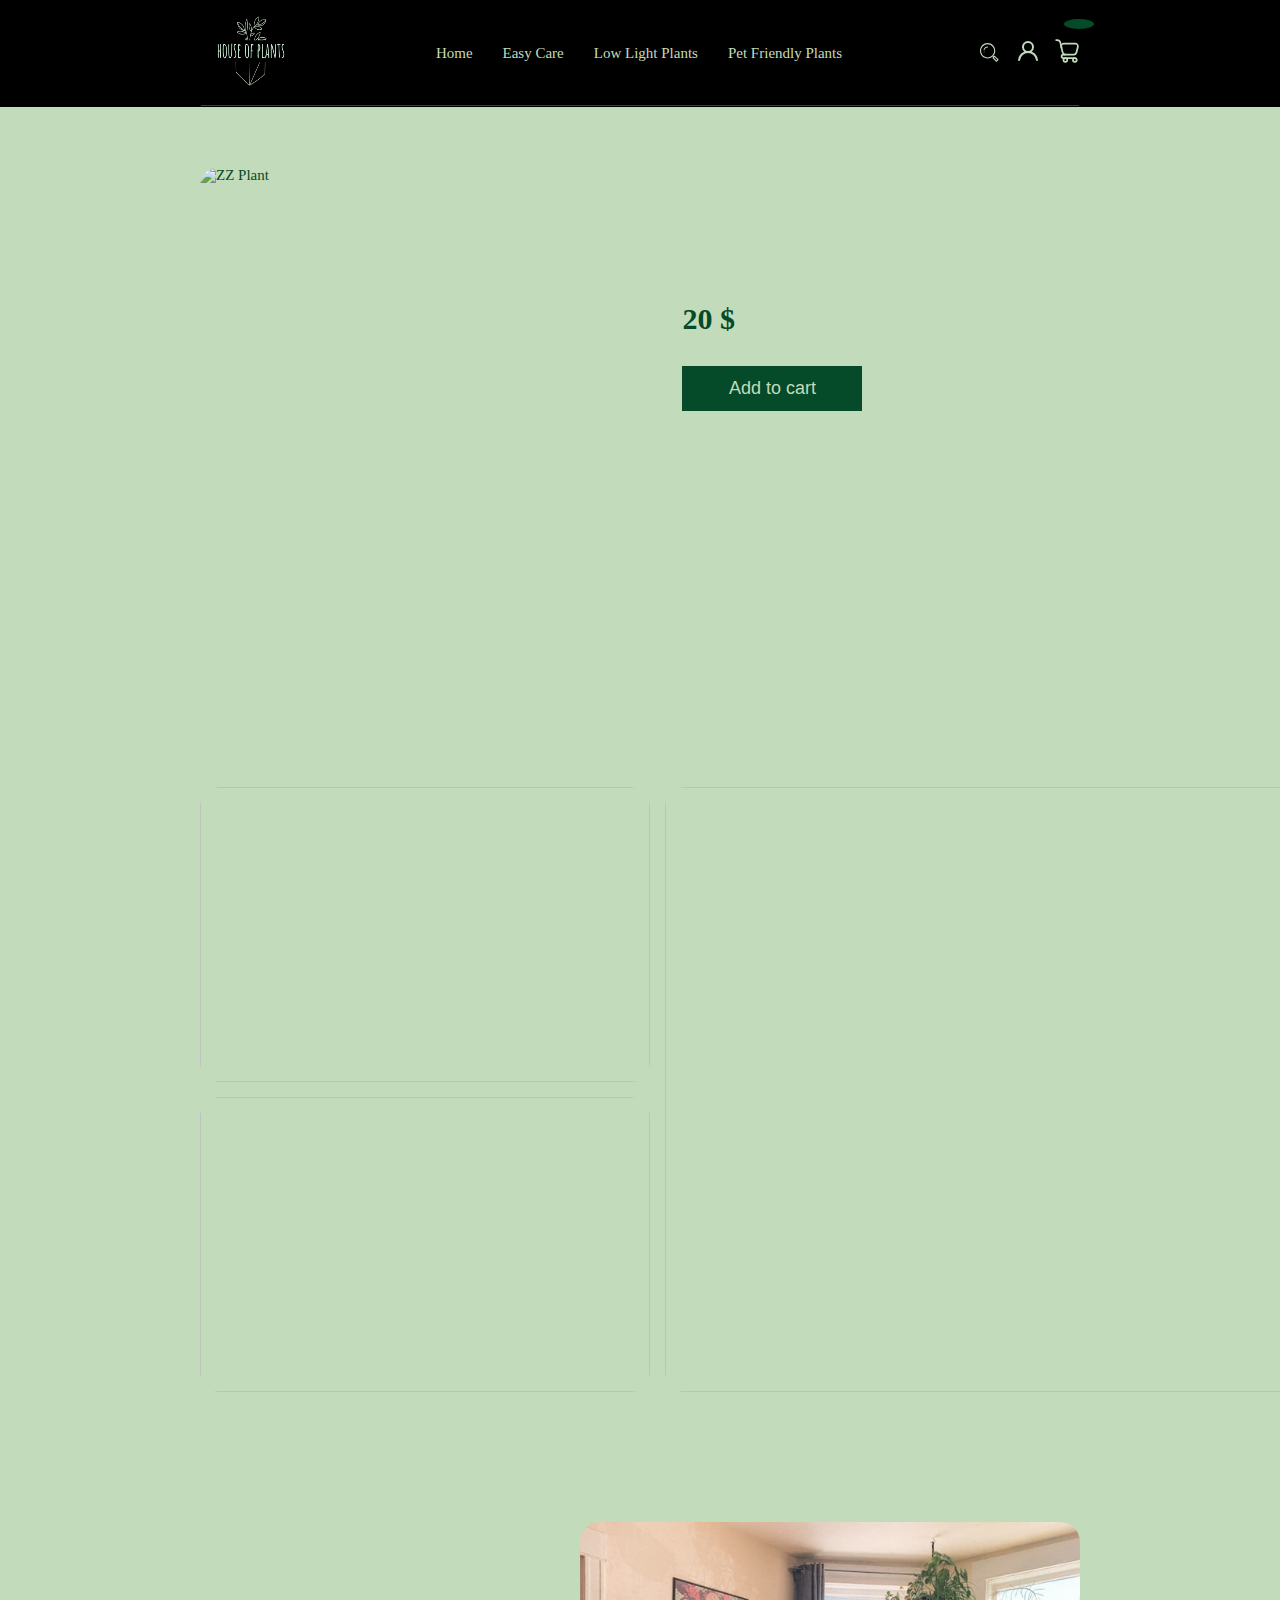
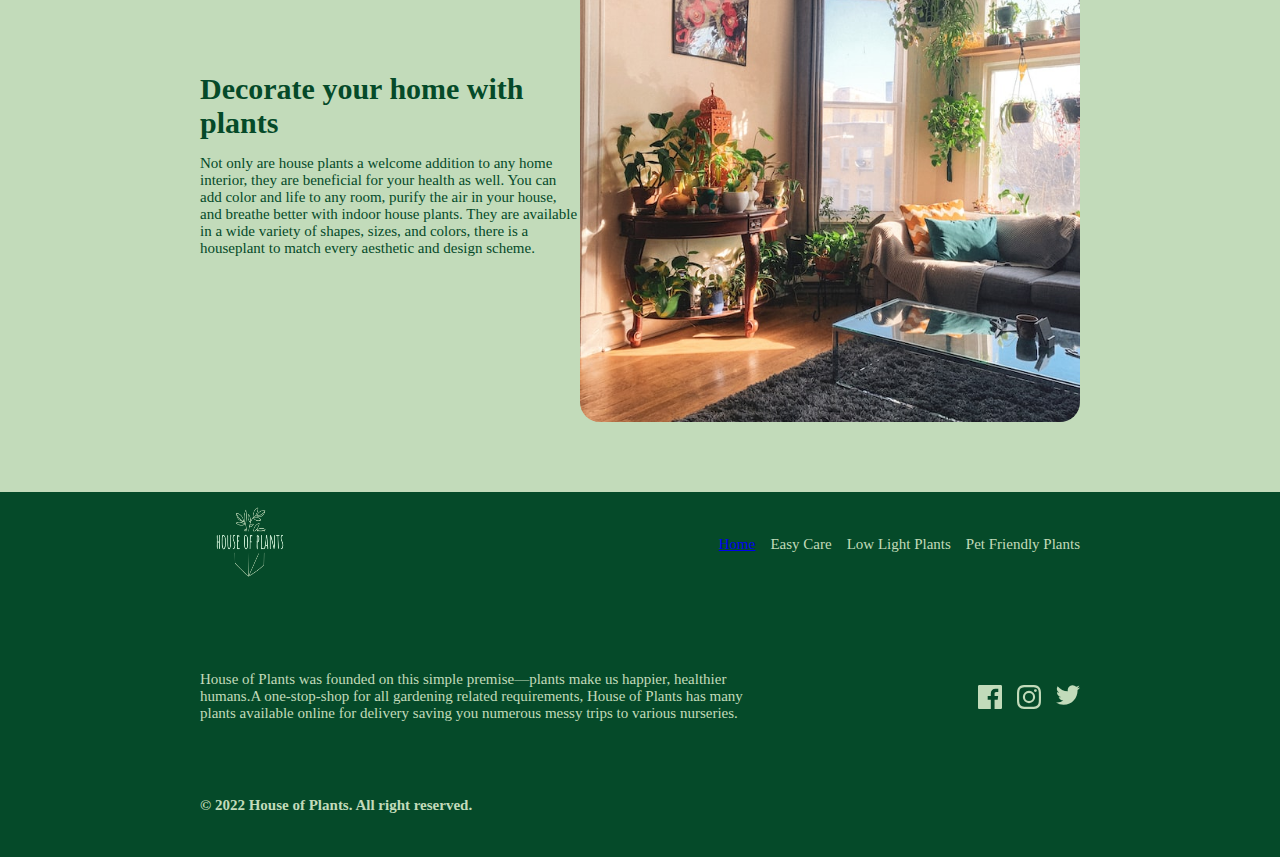
==== commit 88e391e6: "links fixed" ====
--- a/product.html
+++ b/product.html
@@ -122,13 +122,13 @@
     </section>
     <footer>
         <div class="nav-footer">
-            <a href="#">
+            <a href="/index.html">
                 <img class="logo" src="images/icons/footer-logo.png" alt="logo">
             </a>
 
             <nav>
                 <ul>
-                    <li>Home</li>
+                    <li><a href="/index.html">Home</a></li>
                     <li>Easy Care</li>
                     <li>Low Light Plants</li>
                     <li>Pet Friendly Plants</li>
